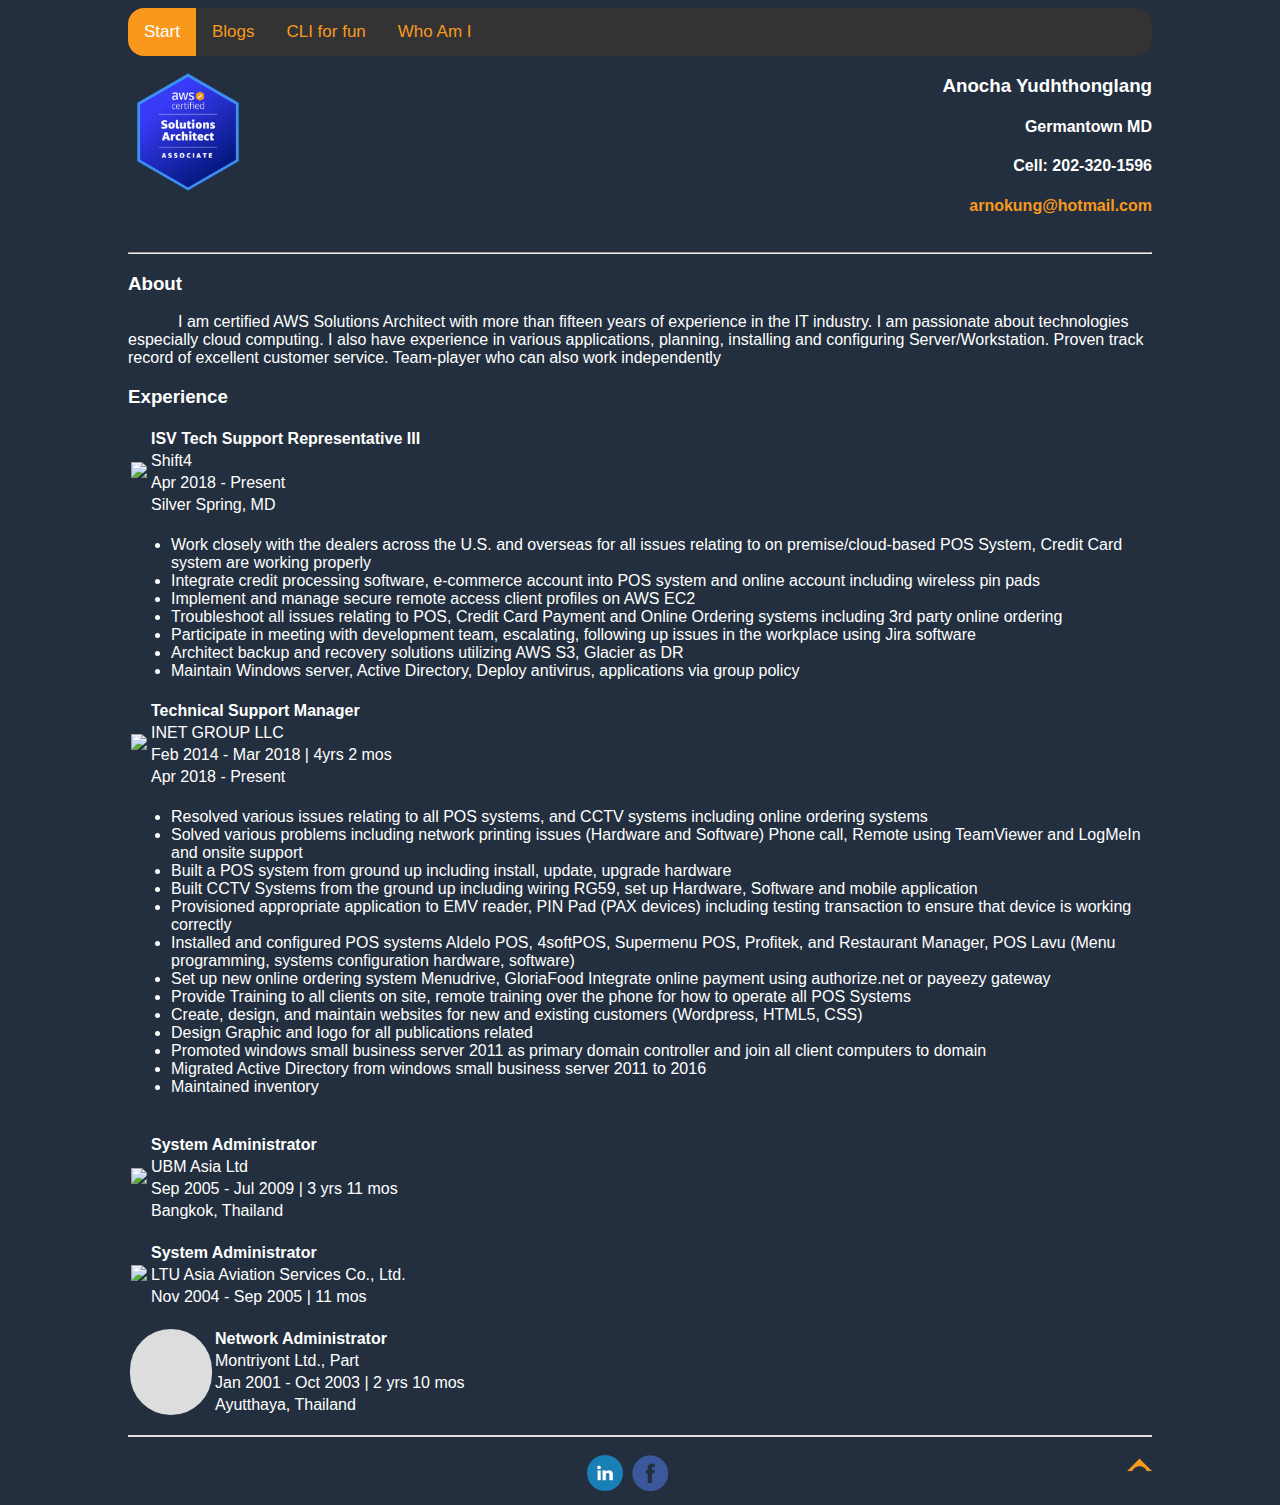
==== about.html @ 2db19014 "update image" ====
<!doctype html>
<html>
<div class="main">
    <head>
        <title>Keep Learning</title>
        <meta name="viewport" content="width=device-width, initial-scale=1">
        <link rel="stylesheet" href="https://cdnjs.cloudflare.com/ajax/libs/font-awesome/4.7.0/css/font-awesome.min.css">
        <link rel="stylesheet" type="text/css" href="./css/styles.css">
        <link rel="stylesheet" href="https://cdnjs.cloudflare.com/ajax/libs/font-awesome/4.7.0/css/font-awesome.min.css">
        <script src="./css/myscript.js"></script>
    </head>

    <body>
        
        <div class="topnav" id="myTopnav">
            <a class="active" href="index.html">Start</a>
            <a href="blogs.html">Blogs</a>
            <a href="cli.html">CLI for fun</a>
            <a href="about.html">Who Am I</a>
            <a href="javascript:void(0);" class="icon" onclick="myFunction()">
                <i class="fa fa-bars"></i>
            </a>
        </div>
            <div id="saa-c02-logo"> 
                <img class="cat animatesecond fadeIn" src="images/AWS-SolArchitect-Associate-2020.png" alt="SAA-C02" width="120px">
            </div>
            <div id="personalinfo">
                <h3>Anocha Yudhthonglang</h3>
                <h4>Germantown MD</h4>
                <h4>Cell: 202-320-1596</h4>
                <h4><a href="mailto:arnokung@hotmail.com">arnokung@hotmail.com</a></h4>
            </div>
            
           <hr class="clear-float">
           
            <div id="about">
                <h3>About</h3>
                <p class="indent">I am certified AWS Solutions Architect with more than fifteen years of experience in the IT industry. I am passionate about technologies especially cloud computing. I also have experience in various applications, planning, installing and configuring Server/Workstation. Proven track record of excellent customer service. Team-player who can also work independently
                    </p>    
            </div>
            
                <h3>Experience</h3>
                <table>
                    <tr>
                        <th rowspan="4"><img class="cat animatesecond fadeIn" src="https://media-exp1.licdn.com/dms/image/C4D0BAQEgV5kLZKFpMw/company-logo_100_100/0/1636111446704?e=1655337600&v=beta&t=1ANP9AJ26yGH301TcRTznIqakcT0rX-Av_gR2tCq8_E" width="80px"></th>
                        <th>ISV Tech Support Representative III</th>
                    </tr>
                        <tr>
                            <td>Shift4</td>
                        </tr>        
                        <tr>
                            <td>Apr 2018 - Present</td>
                        </tr> 
                        <tr>
                            <td>Silver Spring, MD</td>
                        </tr> 
                </table>    
                <table>
                        <!-- job description-->
                        <tr>
                            <td>
                                <ul style="background-color: none;">
                                    <li>Work closely with the dealers across the U.S. and overseas for all issues relating to on premise/cloud-based POS System, Credit Card system are working properly</li>
                                    <li>Integrate credit processing software, e-commerce account into POS system and online account including wireless pin pads</li>
                                    <li>Implement and manage secure remote access client profiles on AWS EC2</li>
                                    <li>Troubleshoot all issues relating to POS, Credit Card Payment and Online Ordering systems including 3rd party online ordering</li>
                                    <li>Participate in meeting with development team, escalating, following up issues in the workplace using Jira software</li>                    
                                    <li>Architect backup and recovery solutions utilizing AWS S3, Glacier as DR</li>   
                                    <li>Maintain Windows server, Active Directory, Deploy antivirus, applications via group policy</li> 
                                </ul>
                            </td>
                        </tr>    
                </table>       
                <table>
                <tr>
                    <th rowspan="4"><img class="cat animatesecond fadeIn" src="https://scontent-iad3-1.xx.fbcdn.net/v/t1.6435-9/73472670_2436076763314239_6590322862660255744_n.png?_nc_cat=108&ccb=1-5&_nc_sid=09cbfe&_nc_ohc=ropc7VXUTM0AX8ygGkP&tn=-XCSrjBBFtaCSj6L&_nc_ht=scontent-iad3-1.xx&oh=00_AT9cJDQ0HLHeN_Nwuyu8w9HZa_0PrKHtZbes7CQ5nrkUGg&oe=6287FBE0" width="80px"></th>
                    <th>Technical Support Manager</th>
                </tr>
                    <tr>
                        <td>INET GROUP LLC</td>
                    <tr>
                        <td>Feb 2014 - Mar 2018 | 4yrs 2 mos</td>
                    </tr> 
                    <tr>
                        <td>Apr 2018 - Present</td>
                    </tr> 
                </table>  
                <table>
                    <tr>
                        <td>
                            <ul>
                                <li>Resolved various issues relating to all POS systems, and CCTV systems including online ordering systems</li>
                                <li>Solved various problems including network printing issues (Hardware and Software) Phone call, Remote using TeamViewer and LogMeIn and onsite support</li>
                                <li>Built a POS system from ground up including install, update, upgrade hardware</li>
                                <li>Built CCTV Systems from the ground up including wiring RG59, set up Hardware, Software and mobile application</li>
                                <li>Provisioned appropriate application to EMV reader, PIN Pad (PAX devices) including testing transaction to ensure that device is working correctly</li>                    
                                <li>Installed and configured POS systems Aldelo POS, 4softPOS, Supermenu POS, Profitek, and Restaurant Manager, POS Lavu (Menu programming, systems configuration hardware, software)</li>   
                                <li>Set up new online ordering system Menudrive, GloriaFood Integrate online payment using authorize.net or payeezy gateway</li> 
                                <li>Provide Training to all clients on site, remote training over the phone for how to operate all POS Systems</li>
                                <li>Create, design, and maintain websites for new and existing customers (Wordpress, HTML5, CSS)</li>
                                <li>Design Graphic and logo for all publications related</li>
                                <li>Promoted windows small business server 2011 as primary domain controller and join all client computers to domain</li>
                                <li>Migrated Active Directory from windows small business server 2011 to 2016</li>
                                <li>Maintained inventory</li>
                            </ul>
                        </td>
                    </tr>  
                </table> 
                 
                <!--<table>
                    <tr>    
                        <th rowspan="4"width="80px" class="nologo animatesecond fadeIn"></th>
                        <th>Self-employment</th>
                    </tr>
                    <tr>
                        <td>2009  - 2014 | 4 yrs 5 mos</td>    
                    </tr>
                    <tr>
                        <td>Silver Spring, MD</td>    
                    </tr>
                </table>-->
                <br>
                <table>
                    <tr>    
                        <th rowspan="4"><img class="cat animatesecond fadeIn" src ="https://media-exp1.licdn.com/dms/image/C560BAQHz5aDlpJiy1Q/company-logo_100_100/0/1557917296625?e=1655337600&v=beta&t=FpA65iNPy4ipggiPH9jcpCcjEKKFwitsMM1RgIGnwiQ" width="80px"></th>
                        <th>System Administrator</th>
                    </tr>
                    <tr>
                        <td>UBM Asia Ltd</td>    
                    </tr>
                    <tr>
                        <td>Sep 2005 - Jul 2009 | 3 yrs 11 mos</td>    
                    </tr>
                    <tr>
                        <td>Bangkok, Thailand</td>
                    </tr>
                </table>
                <br>
                <table>
                    <tr>    
                        <th rowspan="4"><img class="cat animatesecond fadeIn" src ="https://media-exp1.licdn.com/dms/image/C560BAQGBrrVHJ8kJjA/company-logo_100_100/0/1546502694669?e=1655337600&v=beta&t=zHqs_RJYpHQhL8OLYo72RuTO6qtdXw32MZj9tl0Tk8s"style="width: 80px"></th>
                        <th>System Administrator</th>
                    </tr>

                    <tr>
                        <td>LTU Asia Aviation Services Co., Ltd.</td>    
                    </tr>
                    <tr>
                        <td>Nov 2004 - Sep 2005 | 11 mos</td>    
                    </tr>
                </table>
                <br>
                <table>
                    <tr>    
                        <th rowspan="4"width="80px" class="nologo animatesecond fadeIn"></th>
                        <th>Network Administrator</th>
                    </tr>
                   
                    <tr>
                        <td>Montriyont Ltd., Part</td>    
                    </tr>
                    <tr>
                        <td>Jan 2001 - Oct 2003 | 2 yrs 10 mos</td>    
                    </tr>
                    <tr>
                        <td>Ayutthaya, Thailand</td>    
                    </tr>
                </table>                    
                <br>    
                <footer class="grow" >
                    <a href="https://www.linkedin.com/in/anocha-yudhthonglang-29b5a848/" target="_blank"><img src="./images/linkedin_icon.png" width="40px"></a>
                    <a href="https://www.facebook.com/arno.kung.5/" target="_blank"><img src="./images/fb_icon.png" alt="see mo on faceBook" width="40px"></a>
                    <div class="right"><a href="about.html" style="text-align: right;"><img src="./images/arrowUp.png" width="25px"></a></div>
                </footer>              
        </div>                    
                   
    </body>

</html>
---- css/styles.css ----
html {
  scroll-behavior: smooth;
}

div {
    max-width: 1024px;
    margin: auto;
    padding: 0;
}
.main {
  animation: fade-in-move-down 0.9s;
}

@keyframes fade-in-move-down {
  0% {
    opacity: 0;
    transform: translateY(-3rem);
  }
  100% {
    opacity: 1;
    transform: translateY(0);
  }
}

#errorpage{
  display: flex;
  justify-content: center;
  align-items: center;
  text-align: center;
  text-decoration: none;
  min-height: 100vh;
  font-size: 200%;
  text-align: center;
}

/*fade in animation
.animate {
    -webkit-animation-duration: 3s;
    animation-duration: 3s;
    -webkit-animation-fill-mode: both;
    animation-fill-mode: both;
  }
.animatesecond {
   -webkit-animation-duration: 8s;
   animation-duration: 8s;
   -webkit-animation-fill-mode: both;
   animation-fill-mode: both;
 }
@-webkit-keyframes fadeIn {
    from {
      opacity: 0;
    }
  
    to {
      opacity: 1;
    }
  }
@keyframes fadeIn {
    from {
      opacity: 0;
    }
  
    to {
      opacity: 1;
    }
  }
.fadeIn {
      -webkit-animation-name: fadeIn;
      animation-name: fadeIn;
  }
*** end fade in animation*/

@media (max-width: 700px) {
    div {
        margin: 0 auto;
        width: auto;
    }
}
#logo {
    background-color: darkgrey;
    width: 200px;
    margin: auto;
}
th.nologo {
    background-color:#ddd;
    width: 80px;
    height: 80px;
    border-radius: 50px;
}

body {
    background-color: #232F3E;
    /*background-image: url(../images/background.jpg);*/
    background-repeat: no-repeat;
    background-size: auto;
    font-family: Arial, Helvetica, sans-serif;
    color: white;
}

/*This is menu navigation
.topnav {
  overflow: hidden;
  background-color: #333;
  border-radius: 1em;
}

.topnav a {
  float: left;
  display: block;
  color: #f2f2f2;
  text-align: center;
  padding: 14px 16px;
  text-decoration: none;
  font-size: 17px;
}

.topnav a:hover {
  background-color: #ddd;
  color: black;
}

.topnav a.active {
  background-color: #F8991D;
  color: white;
}

.topnav .icon {
  display: none;
}
end menu navigation*/
.topnav {
  overflow: hidden;
  background-color: #333;
  border-radius: 1em;
}

.topnav a {
  float: left;
  display: block;
  color: #f2f2f2;
  text-align: center;
  padding: 14px 16px;
  text-decoration: none;
  font-size: 17px;
}

.topnav a.active {
  background-color: #F8991D;
  color: white;
}
.topnav a:hover {
  background-color: #ddd;
  /*background-color: #2D78EA;*/
  color: black;
}

.topnav .icon {
  display: none;
}

@media screen and (max-width: 600px) {
  .topnav a:not(:first-child) {display: none;}
  .topnav a.icon {
    float: right;
    display: block;
  }
}

@media screen and (max-width: 600px) {
  .topnav.responsive {position: relative;}
  .topnav.responsive .icon {
    position: absolute;
    right: 0;
    top: 0;
  }
  .topnav.responsive a {
    float: none;
    display: block;
    text-align: left;
  }
}
/*CSS typewriting effect*/
.wrapper {
  height: auto;
  /*This part is important for centering*/
  display: flex;
  align-items: center;
  justify-content: center;
  
}

.typing-demo {
  width: 15ch;
  animation: typing 2s steps(22), blink .5s step-end infinite alternate;
  white-space: nowrap;
  overflow: hidden;
  border-right: 3px solid;
  font-family: monospace;
  font-size: 1em;
  
}

@keyframes typing {
  from {
    width: 0
  }
}
    
@keyframes blink {
  50% {
    border-color: transparent
  }
}
/*typewriter ends here*/

#saa-c02-logo {
  float: left;
  padding-top: 1em;
}
#personalinfo {
  float: right; 
  padding-bottom: 1em;
  text-align: right;
}

#about {
    clear: both;
    padding: 0;

}
.clear-float {
    clear: both;
}    
a:link {
    text-decoration: none;
    color: #F8991D;
  }
a:visited {
    text-decoration: none;
    color: #F8991D;
}
a:hover {
  text-decoration: none;
  color:#2D78EA
}
th ,td {
      text-align: left;
}
h2 a {
  text-decoration: none;
  color: #F8991D;
}
#motto {
    position: relative;
    text-transform: uppercase;
    text-align: center;
    z-index: 0;
    /*text-shadow: -2px -2px #FF9900;*/
    font-size: 3em;
    letter-spacing: 4px;
    overflow: hidden;
    background: linear-gradient(90deg, #000, #fff, #000);
    background-repeat: no-repeat;
    background-size: 80%;
    animation: animate 5s linear infinite;
    -webkit-background-clip: text;
    -webkit-text-fill-color: rgba(255, 255, 255, 0);
  }
  
  @keyframes animate {
    0% {
      background-position: -500%;
    }
    100% {
      background-position: 500%;
    }
  }

#challenge {
  margin-top: 0px;
  color: white;
}  
.textarea {
  background-color: #232F3E;
  color: white;
}
.cliborder {
  border-style: solid;
  border-width: 1px;
  border-color: #F8991D;
  overflow: auto;
  font-size: 110%;
  margin: 10px 0 5px 0;
  padding: 10px 10px 10px 10px;
}
p.indent {
    text-indent: 50px;
}
p.codeindent {
  text-indent: 15px;
}
h2.centered {
    text-align: center;    
}
li{
    font-size: 100%;
}
.image img {
  width: 100%;
  height: auto;
}
/*grow image in footer*/
.grow img{
    transition: 1s ease;
    }
    
.grow img:hover{
    -webkit-transform: scale(1.4);
    -ms-transform: scale(1.4);
    transform: scale(1.4);
    transition: 1s ease;
    }


footer {
    max-width: 1024px;
    height: auto;
    padding-top: 1em;
    /*background-color: #333;*/
    border-top: solid 2px #ddd; 
    /*border-radius: 10px;*/
    text-align: center;
}

.right{
  float: right;
  scroll-behavior: smooth;
}
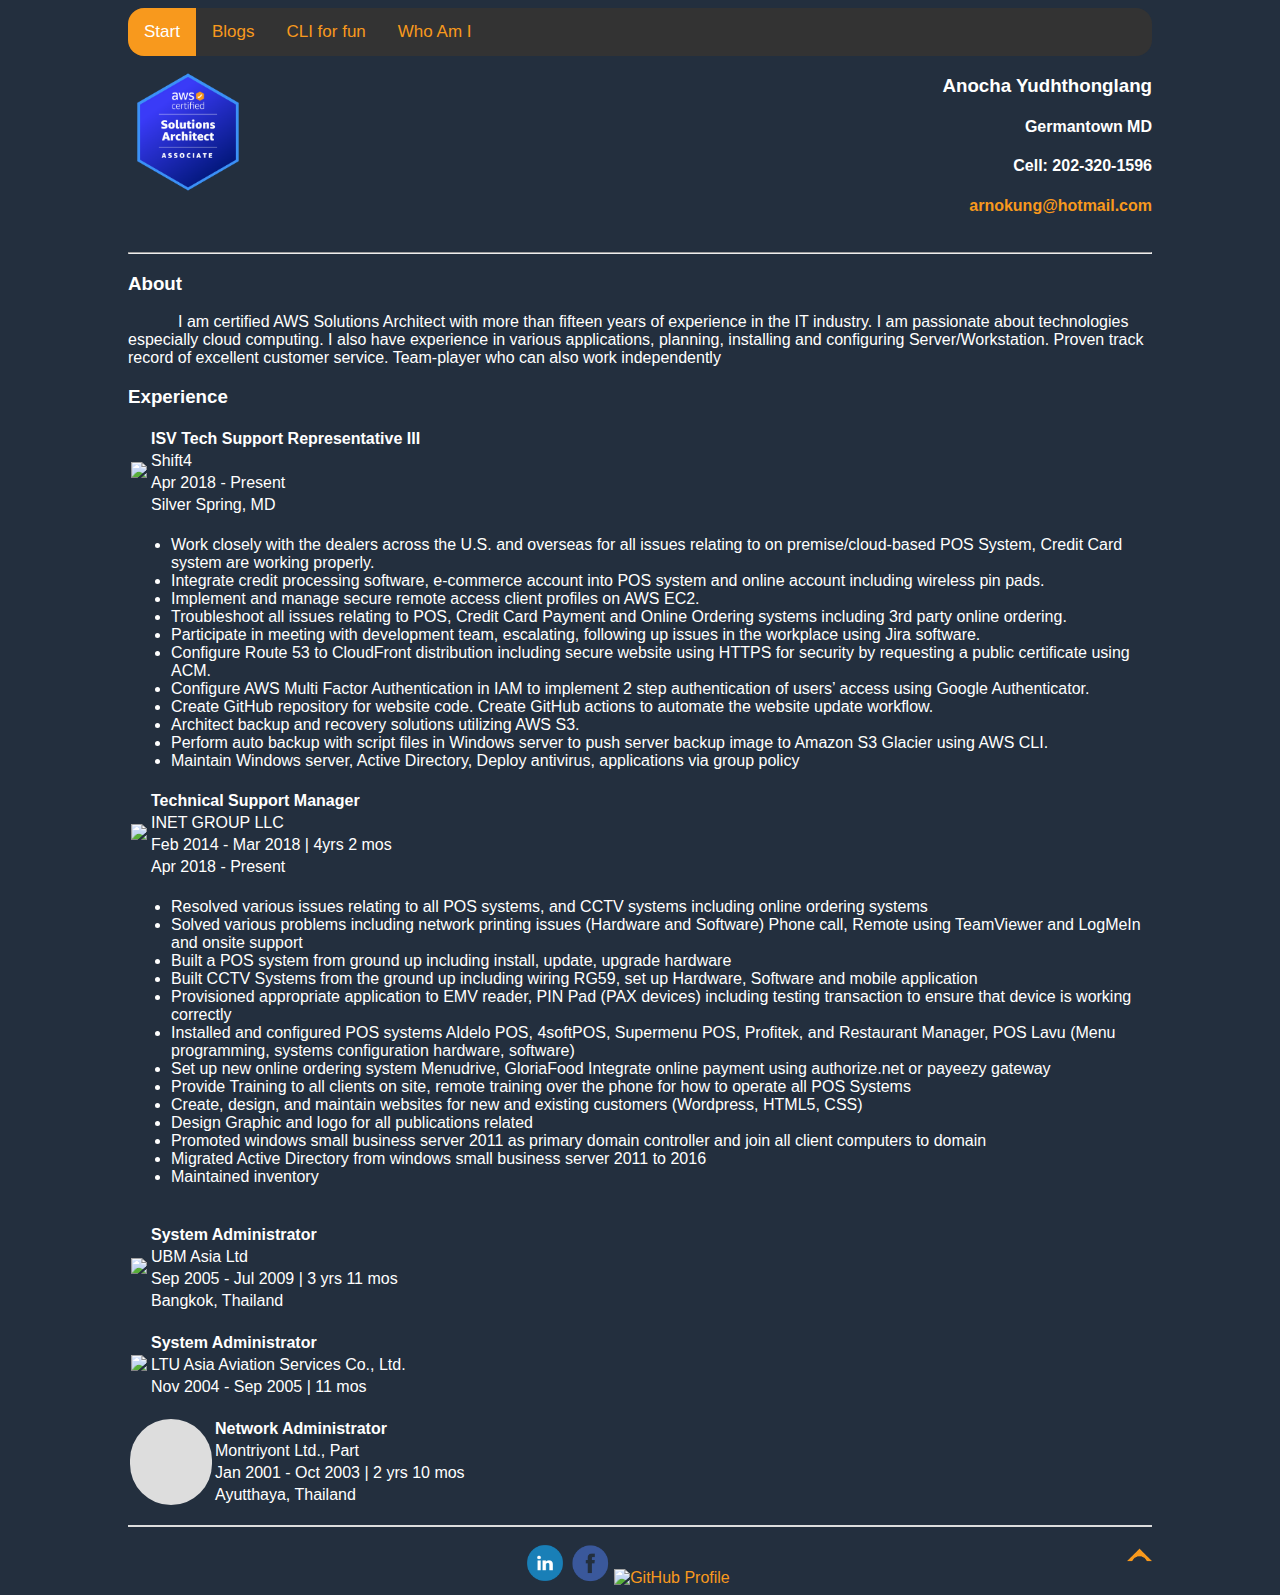
==== commit 5f0834d4: "update about.html" ====
--- a/about.html
+++ b/about.html
@@ -60,12 +60,16 @@
                         <tr>
                             <td>
                                 <ul style="background-color: none;">
-                                    <li>Work closely with the dealers across the U.S. and overseas for all issues relating to on premise/cloud-based POS System, Credit Card system are working properly</li>
-                                    <li>Integrate credit processing software, e-commerce account into POS system and online account including wireless pin pads</li>
-                                    <li>Implement and manage secure remote access client profiles on AWS EC2</li>
-                                    <li>Troubleshoot all issues relating to POS, Credit Card Payment and Online Ordering systems including 3rd party online ordering</li>
-                                    <li>Participate in meeting with development team, escalating, following up issues in the workplace using Jira software</li>                    
-                                    <li>Architect backup and recovery solutions utilizing AWS S3, Glacier as DR</li>   
+                                    <li>Work closely with the dealers across the U.S. and overseas for all issues relating to on premise/cloud-based POS System, Credit Card system are working properly.</li>
+                                    <li>Integrate credit processing software, e-commerce account into POS system and online account including wireless pin pads.</li>
+                                    <li>Implement and manage secure remote access client profiles on AWS EC2.</li>
+                                    <li>Troubleshoot all issues relating to POS, Credit Card Payment and Online Ordering systems including 3rd party online ordering.</li>
+                                    <li>Participate in meeting with development team, escalating, following up issues in the workplace using Jira software.</li>
+                                    <li>Configure Route 53 to CloudFront distribution including secure website using HTTPS for security by requesting a public certificate using ACM.</li>
+                                    <li>Configure AWS Multi Factor Authentication in IAM to implement 2 step authentication of users’ access using Google Authenticator.</li>
+                                    <li>Create GitHub repository for website code. Create GitHub actions to automate the website update workflow.</li>
+                                    <li>Architect backup and recovery solutions utilizing AWS S3.</li>
+                                    <li>Perform auto backup with script files in Windows server to push server backup image to Amazon S3 Glacier using AWS CLI.</li>   
                                     <li>Maintain Windows server, Active Directory, Deploy antivirus, applications via group policy</li> 
                                 </ul>
                             </td>
@@ -170,7 +174,8 @@
                 <footer class="grow" >
                     <a href="https://www.linkedin.com/in/anocha-yudhthonglang-29b5a848/" target="_blank"><img src="./images/linkedin_icon.png" width="40px"></a>
                     <a href="https://www.facebook.com/arno.kung.5/" target="_blank"><img src="./images/fb_icon.png" alt="see mo on faceBook" width="40px"></a>
-                    <div class="right"><a href="about.html" style="text-align: right;"><img src="./images/arrowUp.png" width="25px"></a></div>
+                    <a href="https://github.com/An0cha" target="_blank"><img src="./images/GitHub-Mark-Light-64px.png" alt="GitHub Profile" width="40px"></a>
+                    <div class="right"><a href="index.html" style="text-align: right;"><img src="./images/arrowUp.png" width="25px"></a></div>
                 </footer>              
         </div>                    
                    
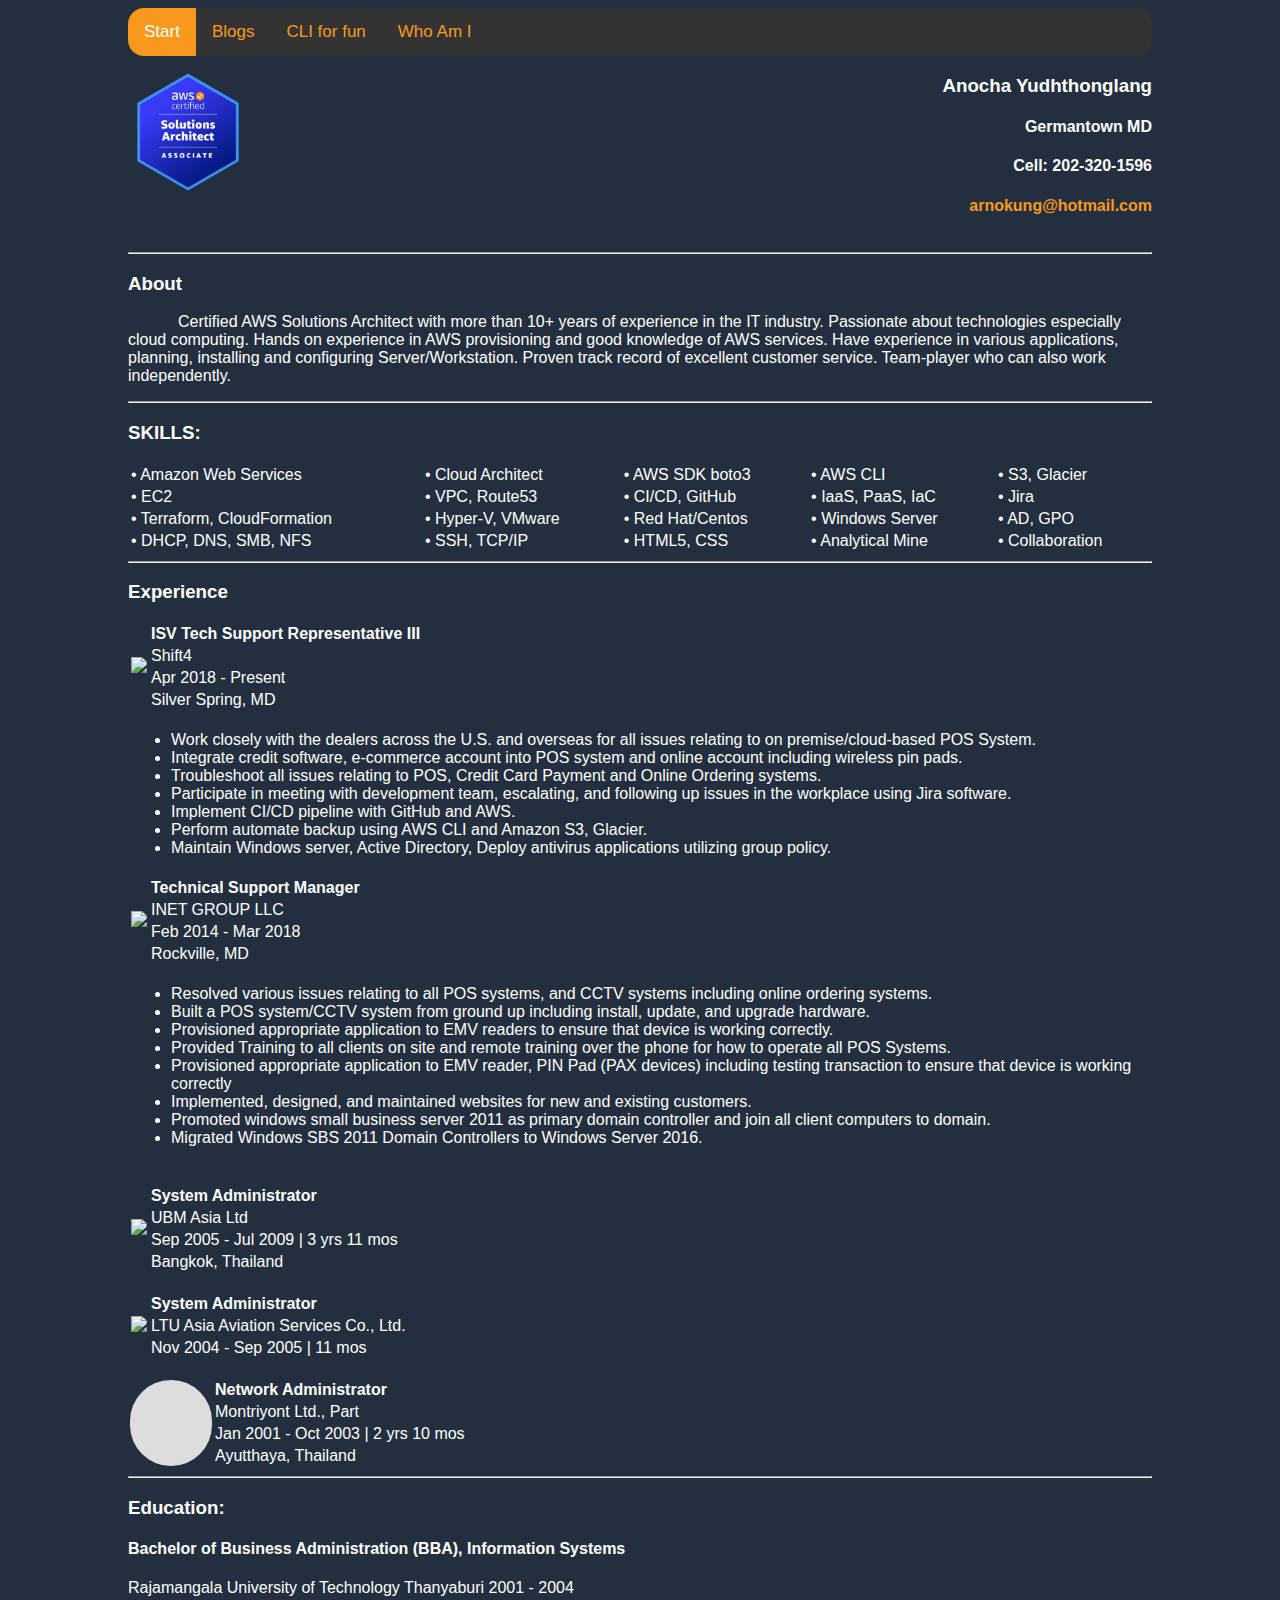
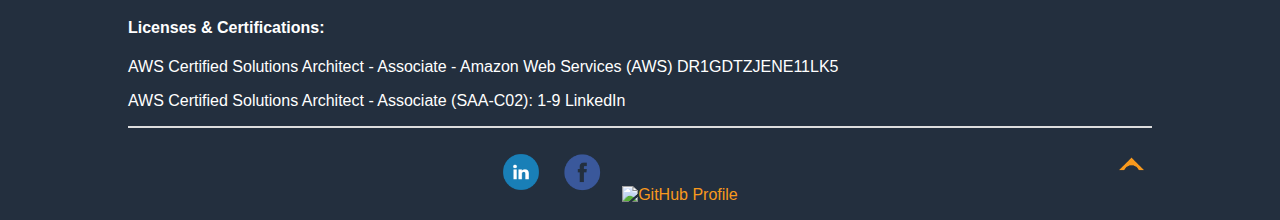
==== commit afe9e26d: "update css and about.html" ====
--- a/about.html
+++ b/about.html
@@ -35,10 +35,44 @@
            
             <div id="about">
                 <h3>About</h3>
-                <p class="indent">I am certified AWS Solutions Architect with more than fifteen years of experience in the IT industry. I am passionate about technologies especially cloud computing. I also have experience in various applications, planning, installing and configuring Server/Workstation. Proven track record of excellent customer service. Team-player who can also work independently
+                <p class="indent">Certified AWS Solutions Architect with more than 10+ years of experience in the IT industry. Passionate about technologies especially cloud computing. Hands on experience in AWS provisioning and good knowledge of AWS services. Have experience in various applications, planning, installing and configuring Server/Workstation. Proven track record of excellent customer service. Team-player who can also work independently.
                     </p>    
             </div>
-            
+            <hr class="clear-float">
+            <div>
+                <h3>SKILLS:</h3>
+                <table class="mTable">
+                    <tr>
+                        <td>• Amazon Web Services</td>
+                        <td>• Cloud Architect</td>
+                        <td>• AWS SDK boto3</td>
+                        <td>• AWS CLI</td>
+                        <td>• S3, Glacier</td>
+                    </tr>
+                    <tr>
+                        <td>• EC2</td>
+                        <td>• VPC, Route53</td>
+                        <td>• CI/CD, GitHub</td>
+                        <td>• IaaS, PaaS, IaC</td>
+                        <td>• Jira</td>
+                    </tr>
+                    <tr>
+                        <td>• Terraform, CloudFormation</td>
+                        <td>• Hyper-V, VMware</td>
+                        <td>• Red Hat/Centos</td>
+                        <td>• Windows Server</td>
+                        <td>• AD, GPO</td>
+                    </tr>
+                    <tr>
+                        <td>• DHCP, DNS, SMB, NFS</td>
+                        <td>• SSH, TCP/IP</td>
+                        <td>• HTML5, CSS</td>
+                        <td>• Analytical Mine</td>
+                        <td>• Collaboration</td>
+                    </tr>
+                </table>
+            </div>
+            <hr class="clear-float">
                 <h3>Experience</h3>
                 <table>
                     <tr>
@@ -60,17 +94,13 @@
                         <tr>
                             <td>
                                 <ul style="background-color: none;">
-                                    <li>Work closely with the dealers across the U.S. and overseas for all issues relating to on premise/cloud-based POS System, Credit Card system are working properly.</li>
-                                    <li>Integrate credit processing software, e-commerce account into POS system and online account including wireless pin pads.</li>
-                                    <li>Implement and manage secure remote access client profiles on AWS EC2.</li>
-                                    <li>Troubleshoot all issues relating to POS, Credit Card Payment and Online Ordering systems including 3rd party online ordering.</li>
-                                    <li>Participate in meeting with development team, escalating, following up issues in the workplace using Jira software.</li>
-                                    <li>Configure Route 53 to CloudFront distribution including secure website using HTTPS for security by requesting a public certificate using ACM.</li>
-                                    <li>Configure AWS Multi Factor Authentication in IAM to implement 2 step authentication of users’ access using Google Authenticator.</li>
-                                    <li>Create GitHub repository for website code. Create GitHub actions to automate the website update workflow.</li>
-                                    <li>Architect backup and recovery solutions utilizing AWS S3.</li>
-                                    <li>Perform auto backup with script files in Windows server to push server backup image to Amazon S3 Glacier using AWS CLI.</li>   
-                                    <li>Maintain Windows server, Active Directory, Deploy antivirus, applications via group policy</li> 
+                                    <li>Work closely with the dealers across the U.S. and overseas for all issues relating to on premise/cloud-based POS System.</li>
+                                    <li>Integrate credit software, e-commerce account into POS system and online account including wireless pin pads.</li>
+                                    <li>Troubleshoot all issues relating to POS, Credit Card Payment and Online Ordering systems. </li>
+                                    <li>Participate in meeting with development team, escalating, and following up issues in the workplace using Jira software.</li>
+                                    <li>Implement CI/CD pipeline with GitHub and AWS.</li>
+                                    <li>Perform automate backup using AWS CLI and Amazon S3, Glacier.</li>
+                                    <li>Maintain Windows server, Active Directory, Deploy antivirus applications utilizing group policy.</li>
                                 </ul>
                             </td>
                         </tr>    
@@ -83,29 +113,24 @@
                     <tr>
                         <td>INET GROUP LLC</td>
                     <tr>
-                        <td>Feb 2014 - Mar 2018 | 4yrs 2 mos</td>
+                        <td>Feb 2014 - Mar 2018</td>
                     </tr> 
                     <tr>
-                        <td>Apr 2018 - Present</td>
+                        <td>Rockville, MD</td>
                     </tr> 
                 </table>  
                 <table>
                     <tr>
                         <td>
                             <ul>
-                                <li>Resolved various issues relating to all POS systems, and CCTV systems including online ordering systems</li>
-                                <li>Solved various problems including network printing issues (Hardware and Software) Phone call, Remote using TeamViewer and LogMeIn and onsite support</li>
-                                <li>Built a POS system from ground up including install, update, upgrade hardware</li>
-                                <li>Built CCTV Systems from the ground up including wiring RG59, set up Hardware, Software and mobile application</li>
+                                <li>Resolved various issues relating to all POS systems, and CCTV systems including online ordering systems.</li>
+                                <li>Built a POS system/CCTV system from ground up including install, update, and upgrade hardware.</li>
+                                <li>Provisioned appropriate application to EMV readers to ensure that device is working correctly.</li>
+                                <li>Provided Training to all clients on site and remote training over the phone for how to operate all POS Systems.</li>
                                 <li>Provisioned appropriate application to EMV reader, PIN Pad (PAX devices) including testing transaction to ensure that device is working correctly</li>                    
-                                <li>Installed and configured POS systems Aldelo POS, 4softPOS, Supermenu POS, Profitek, and Restaurant Manager, POS Lavu (Menu programming, systems configuration hardware, software)</li>   
-                                <li>Set up new online ordering system Menudrive, GloriaFood Integrate online payment using authorize.net or payeezy gateway</li> 
-                                <li>Provide Training to all clients on site, remote training over the phone for how to operate all POS Systems</li>
-                                <li>Create, design, and maintain websites for new and existing customers (Wordpress, HTML5, CSS)</li>
-                                <li>Design Graphic and logo for all publications related</li>
-                                <li>Promoted windows small business server 2011 as primary domain controller and join all client computers to domain</li>
-                                <li>Migrated Active Directory from windows small business server 2011 to 2016</li>
-                                <li>Maintained inventory</li>
+                                <li>Implemented, designed, and maintained websites for new and existing customers.</li>   
+                                <li>Promoted windows small business server 2011 as primary domain controller and join all client computers to domain.</li> 
+                                <li>Migrated Windows SBS 2011 Domain Controllers to Windows Server 2016.</li>
                             </ul>
                         </td>
                     </tr>  
@@ -169,8 +194,31 @@
                     <tr>
                         <td>Ayutthaya, Thailand</td>    
                     </tr>
-                </table>                    
-                <br>    
+                </table>
+<!--
+                <table id = "more">
+                    <tr>
+                        <td>
+                            <ul>
+                                <li>Created and maintained network infrastructure for the company included hardware, software, network peripherals, and all it equipment related.</li>
+                                <li>Co-ordinated with developer for in-house software development procedure to ensure that system meet company requirement.</li>
+                                <li>Installed and Updated Operating Systems Windows 95, 98, XP, Microsoft office, antivirus, antimalware including all others hardware and drivers.</li>
+                                <li>Run all new CAT5 Cable for entire system.</li>
+                                <li>Maintained windows server 2000 share folder, map drive, and installed Express Windows LAN For Thai-English V.1.x.</li>
+                                <li>Installed Linksys printer server 3 LPT ports connected to impact printer Epson LQ Series.</li>
+                                <li>Created simple bat file backup and restore data.</li>
+                            </ul>
+                        </td>
+                    </tr>  
+                </table>                     
+-->         <hr class="clear-float">          
+                <h3>Education:</h3>
+                <h4>Bachelor of Business Administration (BBA), Information Systems</h4>
+                <p>Rajamangala University of Technology Thanyaburi 2001 - 2004</p>
+                <h4>Licenses & Certifications:</h4>
+                <p>AWS Certified Solutions Architect - Associate - Amazon Web Services (AWS) DR1GDTZJENE11LK5</p>
+                <p>AWS Certified Solutions Architect - Associate (SAA-C02): 1-9 LinkedIn</p>
+
                 <footer class="grow" >
                     <a href="https://www.linkedin.com/in/anocha-yudhthonglang-29b5a848/" target="_blank"><img src="./images/linkedin_icon.png" width="40px"></a>
                     <a href="https://www.facebook.com/arno.kung.5/" target="_blank"><img src="./images/fb_icon.png" alt="see mo on faceBook" width="40px"></a>
--- a/css/styles.css
+++ b/css/styles.css
@@ -10,7 +10,6 @@
 .main {
   animation: fade-in-move-down 0.9s;
 }
-
 @keyframes fade-in-move-down {
   0% {
     opacity: 0;
@@ -309,9 +308,15 @@
   width: 100%;
   height: auto;
 }
+
+.mTable {
+  width: 100%;
+}
+
 /*grow image in footer*/
 .grow img{
     transition: 1s ease;
+    padding: 0.5em;
     }
     
 .grow img:hover{
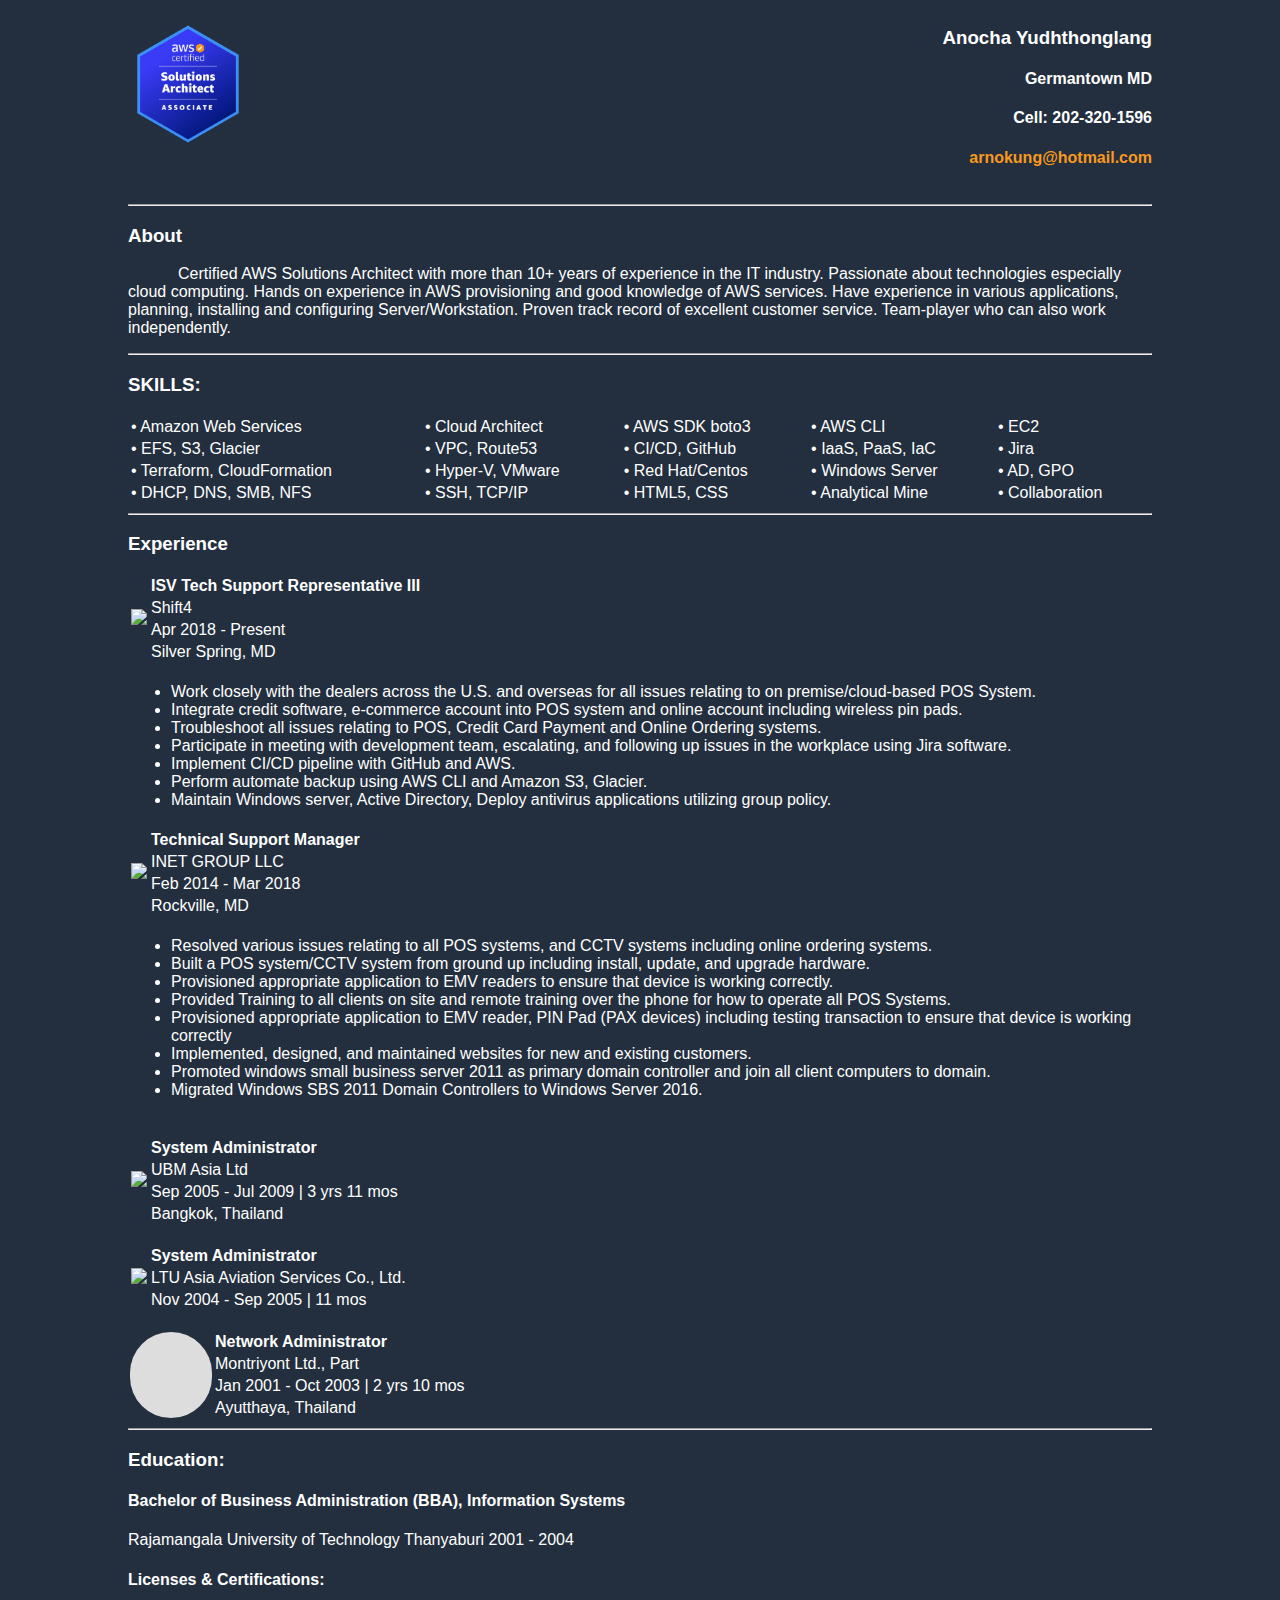
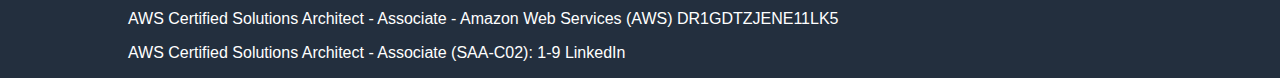
==== commit 98206abf: "update about.html" ====
--- a/about.html
+++ b/about.html
@@ -11,16 +11,7 @@
     </head>
 
     <body>
-        
-        <div class="topnav" id="myTopnav">
-            <a class="active" href="index.html">Start</a>
-            <a href="blogs.html">Blogs</a>
-            <a href="cli.html">CLI for fun</a>
-            <a href="about.html">Who Am I</a>
-            <a href="javascript:void(0);" class="icon" onclick="myFunction()">
-                <i class="fa fa-bars"></i>
-            </a>
-        </div>
+        <my-nav></my-nav>            
             <div id="saa-c02-logo"> 
                 <img class="cat animatesecond fadeIn" src="images/AWS-SolArchitect-Associate-2020.png" alt="SAA-C02" width="120px">
             </div>
@@ -43,32 +34,32 @@
                 <h3>SKILLS:</h3>
                 <table class="mTable">
                     <tr>
-                        <td>• Amazon Web Services</td>
-                        <td>• Cloud Architect</td>
-                        <td>• AWS SDK boto3</td>
-                        <td>• AWS CLI</td>
-                        <td>• S3, Glacier</td>
-                    </tr>
-                    <tr>
-                        <td>• EC2</td>
-                        <td>• VPC, Route53</td>
-                        <td>• CI/CD, GitHub</td>
-                        <td>• IaaS, PaaS, IaC</td>
-                        <td>• Jira</td>
-                    </tr>
-                    <tr>
-                        <td>• Terraform, CloudFormation</td>
-                        <td>• Hyper-V, VMware</td>
-                        <td>• Red Hat/Centos</td>
-                        <td>• Windows Server</td>
-                        <td>• AD, GPO</td>
-                    </tr>
-                    <tr>
-                        <td>• DHCP, DNS, SMB, NFS</td>
-                        <td>• SSH, TCP/IP</td>
-                        <td>• HTML5, CSS</td>
-                        <td>• Analytical Mine</td>
-                        <td>• Collaboration</td>
+                        <td>&#8226; Amazon Web Services</td>
+                        <td>&#8226; Cloud Architect</td>
+                        <td>&#8226; AWS SDK boto3</td>
+                        <td>&#8226; AWS CLI</td>
+                        <td>&#8226; EC2</td>
+                    </tr>
+                    <tr>
+                        <td>&#8226; EFS, S3, Glacier</td>
+                        <td>&#8226; VPC, Route53</td>
+                        <td>&#8226; CI/CD, GitHub</td>
+                        <td>&#8226; IaaS, PaaS, IaC</td>
+                        <td>&#8226; Jira</td>
+                    </tr>
+                    <tr>
+                        <td>&#8226; Terraform, CloudFormation</td>
+                        <td>&#8226; Hyper-V, VMware</td>
+                        <td>&#8226; Red Hat/Centos</td>
+                        <td>&#8226; Windows Server</td>
+                        <td>&#8226; AD, GPO</td>
+                    </tr>
+                    <tr>
+                        <td>&#8226; DHCP, DNS, SMB, NFS</td>
+                        <td>&#8226; SSH, TCP/IP</td>
+                        <td>&#8226; HTML5, CSS</td>
+                        <td>&#8226; Analytical Mine</td>
+                        <td>&#8226; Collaboration</td>
                     </tr>
                 </table>
             </div>
@@ -218,15 +209,9 @@
                 <h4>Licenses & Certifications:</h4>
                 <p>AWS Certified Solutions Architect - Associate - Amazon Web Services (AWS) DR1GDTZJENE11LK5</p>
                 <p>AWS Certified Solutions Architect - Associate (SAA-C02): 1-9 LinkedIn</p>
-
-                <footer class="grow" >
-                    <a href="https://www.linkedin.com/in/anocha-yudhthonglang-29b5a848/" target="_blank"><img src="./images/linkedin_icon.png" width="40px"></a>
-                    <a href="https://www.facebook.com/arno.kung.5/" target="_blank"><img src="./images/fb_icon.png" alt="see mo on faceBook" width="40px"></a>
-                    <a href="https://github.com/An0cha" target="_blank"><img src="./images/GitHub-Mark-Light-64px.png" alt="GitHub Profile" width="40px"></a>
-                    <div class="right"><a href="index.html" style="text-align: right;"><img src="./images/arrowUp.png" width="25px"></a></div>
-                </footer>              
+            <my-footer></my-footer>            
         </div>                    
                    
     </body>
 
-</html>
+</html>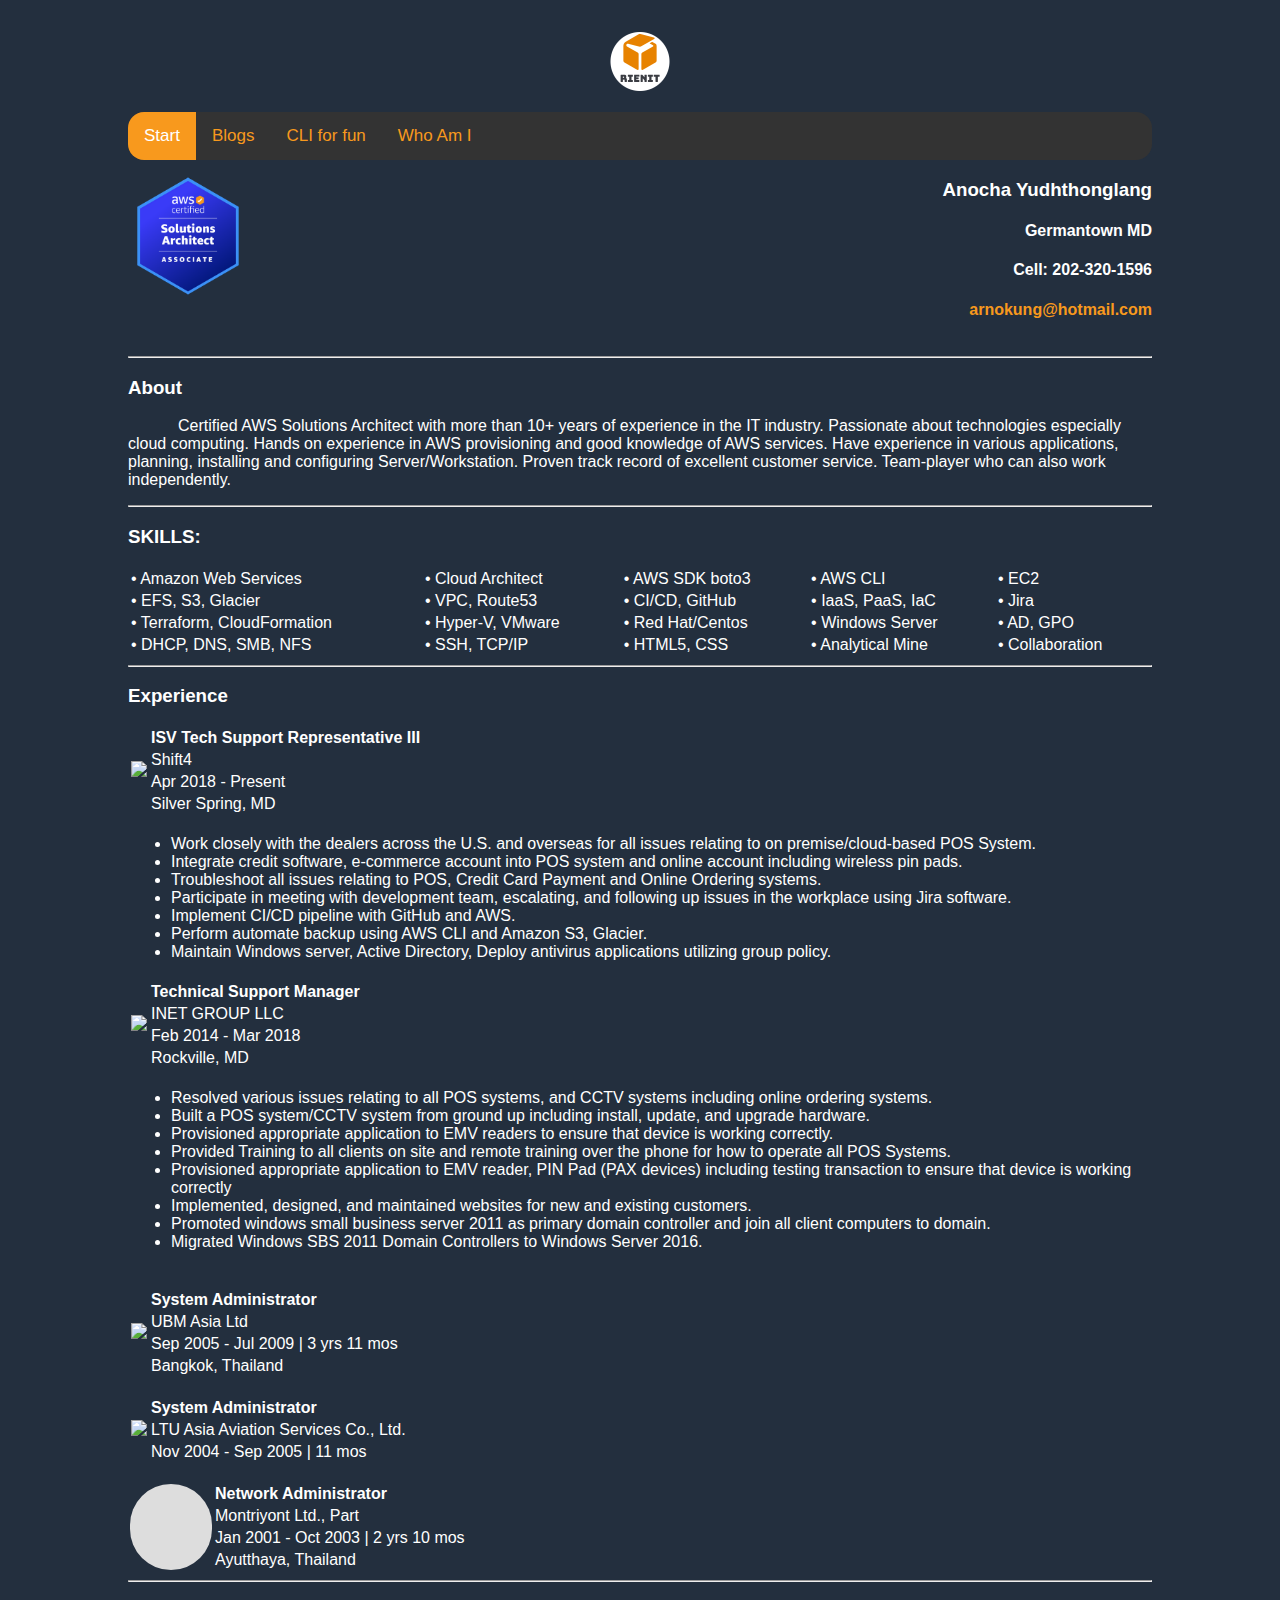
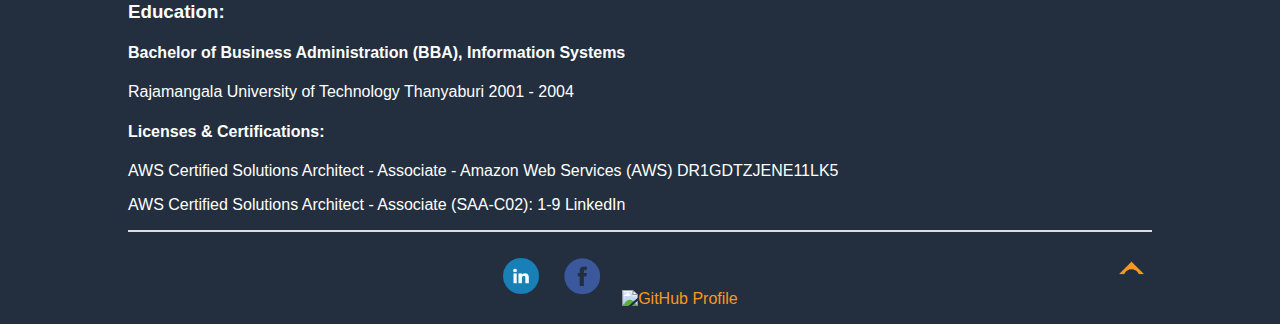
==== commit b5345c77: "Update header" ====
--- a/about.html
+++ b/about.html
@@ -3,6 +3,7 @@
 <div class="main">
     <head>
         <title>Keep Learning</title>
+        <my-header></my-header>
         <meta name="viewport" content="width=device-width, initial-scale=1">
         <link rel="stylesheet" href="https://cdnjs.cloudflare.com/ajax/libs/font-awesome/4.7.0/css/font-awesome.min.css">
         <link rel="stylesheet" type="text/css" href="./css/styles.css">
--- a/css/styles.css
+++ b/css/styles.css
@@ -75,11 +75,13 @@
         width: auto;
     }
 }
+
 #logo {
-    background-color: darkgrey;
-    width: 200px;
-    margin: auto;
-}
+  width: auto;
+  margin: auto;
+  text-align: center;
+}
+
 th.nologo {
     background-color:#ddd;
     width: 80px;
@@ -340,4 +342,5 @@
 .right{
   float: right;
   scroll-behavior: smooth;
-}+}
+
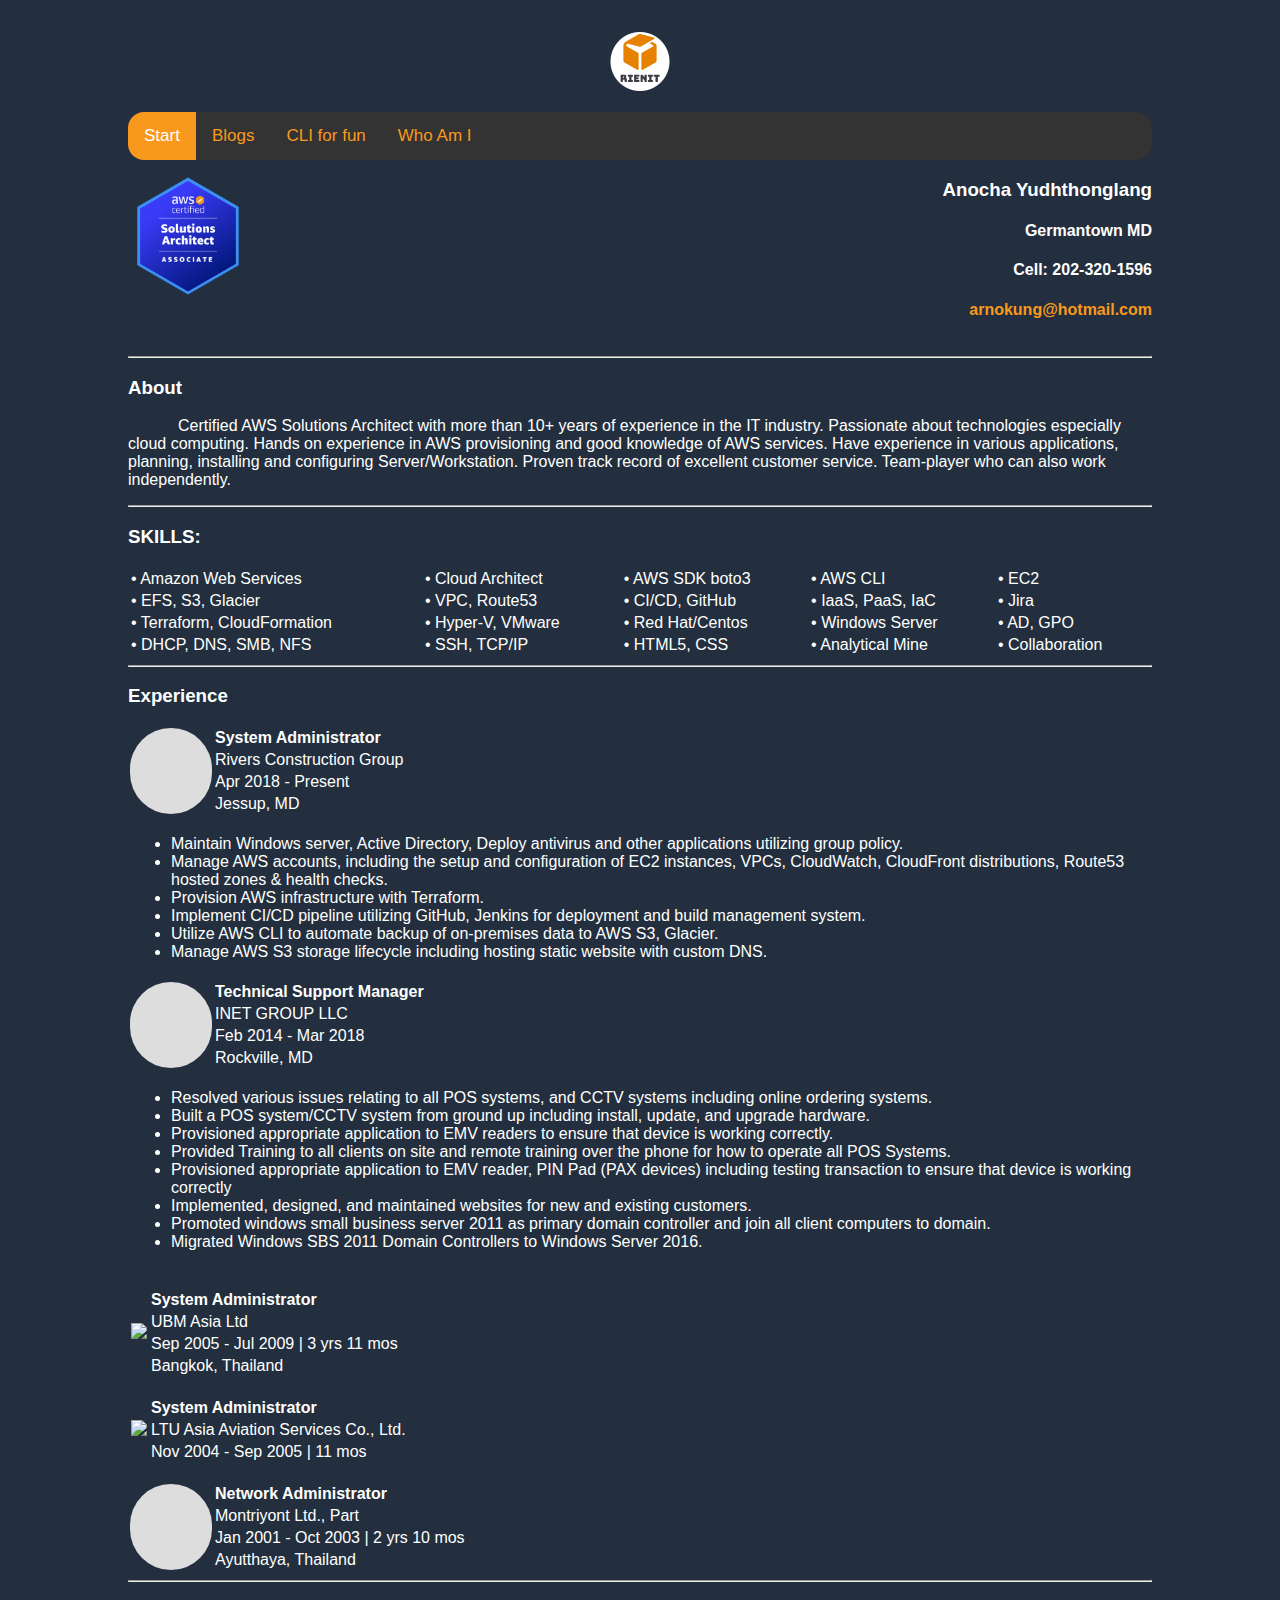
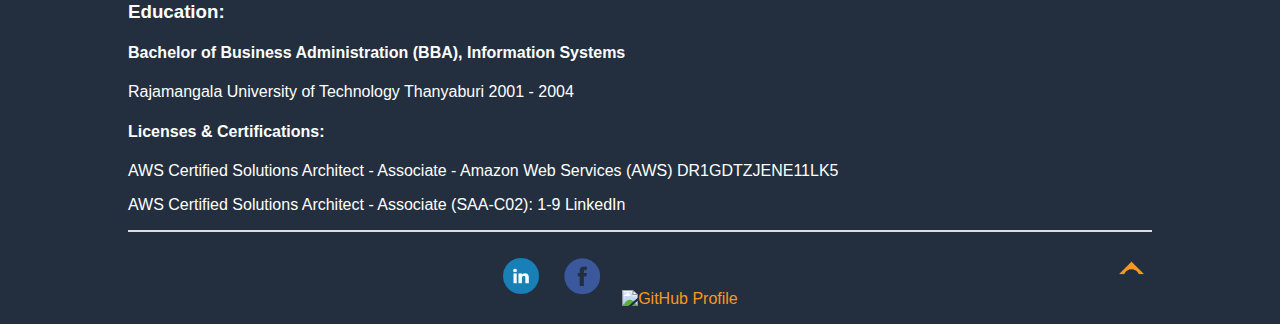
==== commit 27b5a5d5: "update files" ====
--- a/about.html
+++ b/about.html
@@ -68,17 +68,17 @@
                 <h3>Experience</h3>
                 <table>
                     <tr>
-                        <th rowspan="4"><img class="cat animatesecond fadeIn" src="https://media-exp1.licdn.com/dms/image/C4D0BAQEgV5kLZKFpMw/company-logo_100_100/0/1636111446704?e=1655337600&v=beta&t=1ANP9AJ26yGH301TcRTznIqakcT0rX-Av_gR2tCq8_E" width="80px"></th>
-                        <th>ISV Tech Support Representative III</th>
-                    </tr>
-                        <tr>
-                            <td>Shift4</td>
+                        <th rowspan="4"width="80px" class="nologo animatesecond fadeIn"></th>
+                        <th>System Administrator</th>
+                    </tr>
+                        <tr>
+                            <td>Rivers Construction Group </td>
                         </tr>        
                         <tr>
                             <td>Apr 2018 - Present</td>
                         </tr> 
                         <tr>
-                            <td>Silver Spring, MD</td>
+                            <td>Jessup, MD</td>
                         </tr> 
                 </table>    
                 <table>
@@ -86,20 +86,19 @@
                         <tr>
                             <td>
                                 <ul style="background-color: none;">
-                                    <li>Work closely with the dealers across the U.S. and overseas for all issues relating to on premise/cloud-based POS System.</li>
-                                    <li>Integrate credit software, e-commerce account into POS system and online account including wireless pin pads.</li>
-                                    <li>Troubleshoot all issues relating to POS, Credit Card Payment and Online Ordering systems. </li>
-                                    <li>Participate in meeting with development team, escalating, and following up issues in the workplace using Jira software.</li>
-                                    <li>Implement CI/CD pipeline with GitHub and AWS.</li>
-                                    <li>Perform automate backup using AWS CLI and Amazon S3, Glacier.</li>
-                                    <li>Maintain Windows server, Active Directory, Deploy antivirus applications utilizing group policy.</li>
+                                    <li>Maintain Windows server, Active Directory, Deploy antivirus and other applications utilizing group policy.</li>
+                                    <li>Manage AWS accounts, including the setup and configuration of EC2 instances, VPCs, CloudWatch, CloudFront distributions, Route53 hosted zones & health checks.</li>
+                                    <li>Provision AWS infrastructure with Terraform.</li>
+                                    <li>Implement CI/CD pipeline utilizing GitHub, Jenkins for deployment and build management system.</li>
+                                    <li>Utilize AWS CLI to automate backup of on-premises data to AWS S3, Glacier.</li>
+                                    <li>Manage AWS S3 storage lifecycle including hosting static website with custom DNS.</li>                                    
                                 </ul>
                             </td>
                         </tr>    
                 </table>       
                 <table>
                 <tr>
-                    <th rowspan="4"><img class="cat animatesecond fadeIn" src="https://scontent-iad3-1.xx.fbcdn.net/v/t1.6435-9/73472670_2436076763314239_6590322862660255744_n.png?_nc_cat=108&ccb=1-5&_nc_sid=09cbfe&_nc_ohc=ropc7VXUTM0AX8ygGkP&tn=-XCSrjBBFtaCSj6L&_nc_ht=scontent-iad3-1.xx&oh=00_AT9cJDQ0HLHeN_Nwuyu8w9HZa_0PrKHtZbes7CQ5nrkUGg&oe=6287FBE0" width="80px"></th>
+                    <th rowspan="4"width="80px" class="nologo animatesecond fadeIn"></th>
                     <th>Technical Support Manager</th>
                 </tr>
                     <tr>
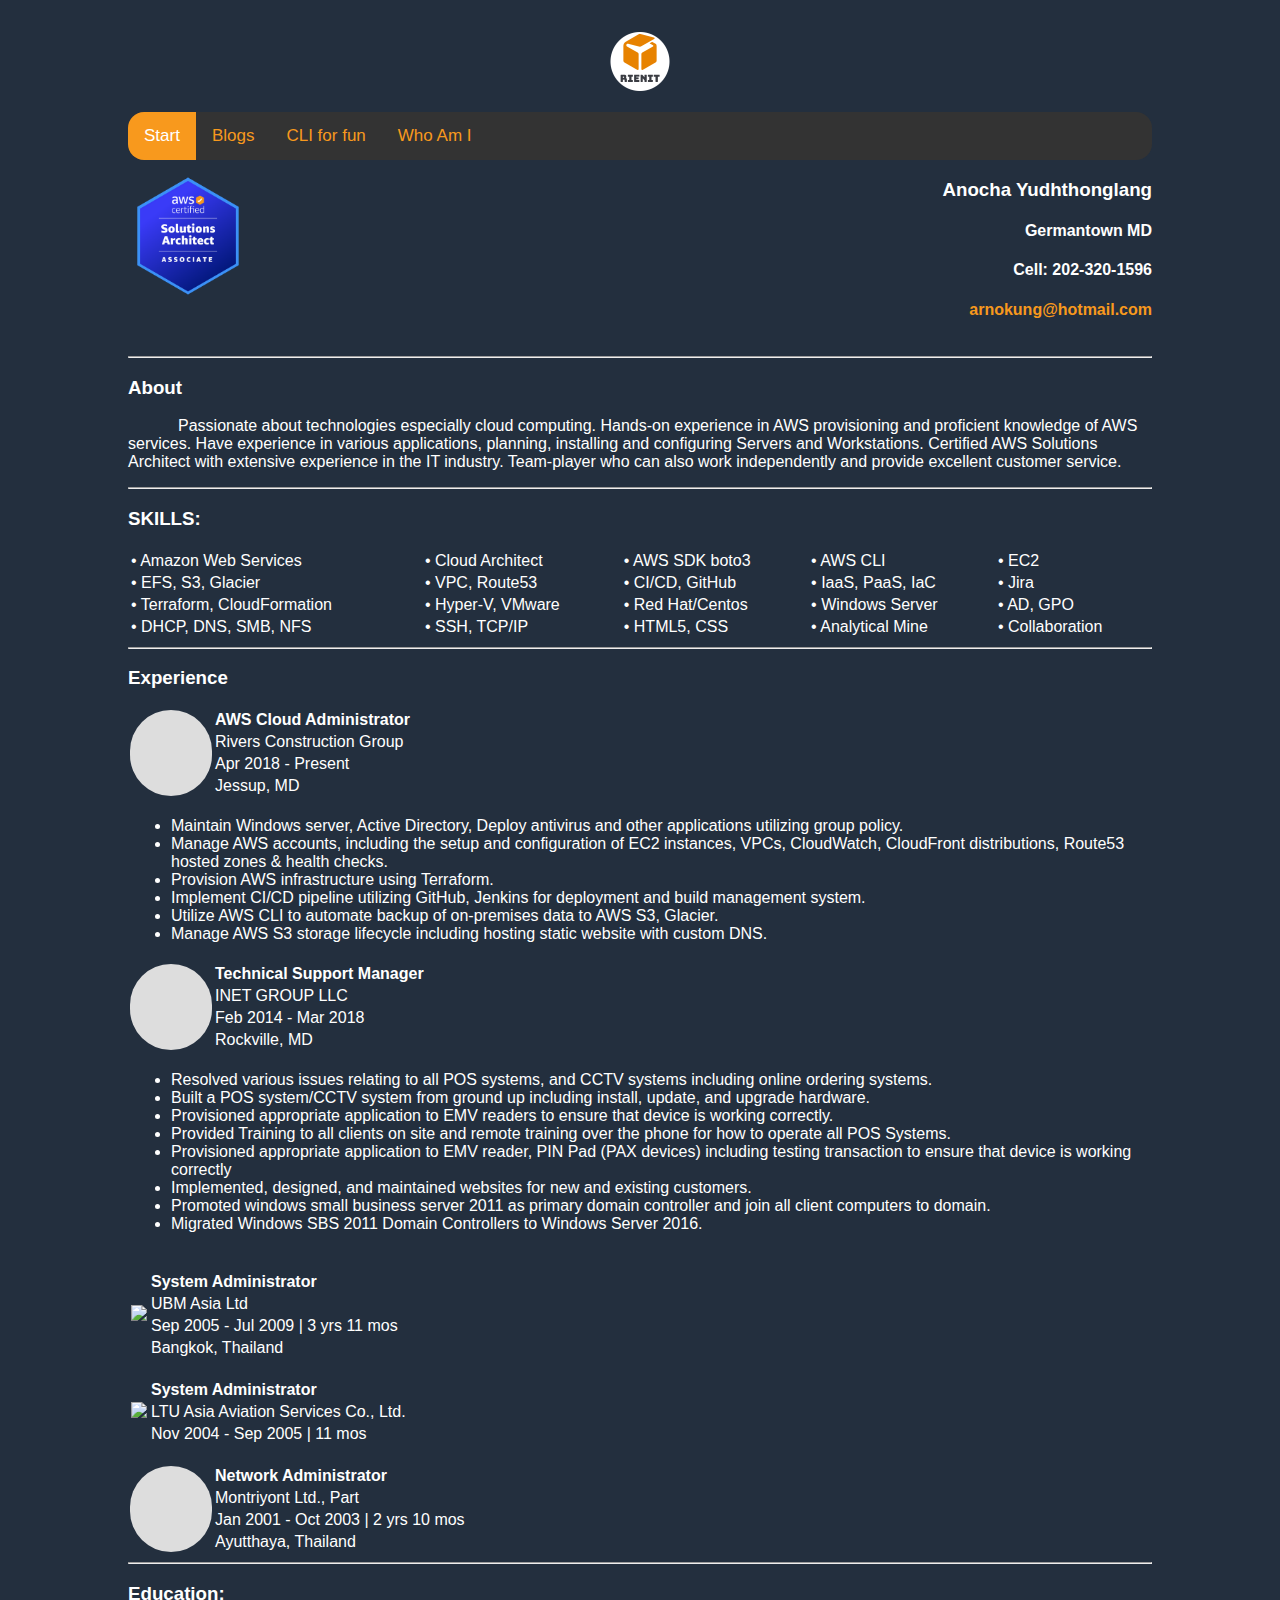
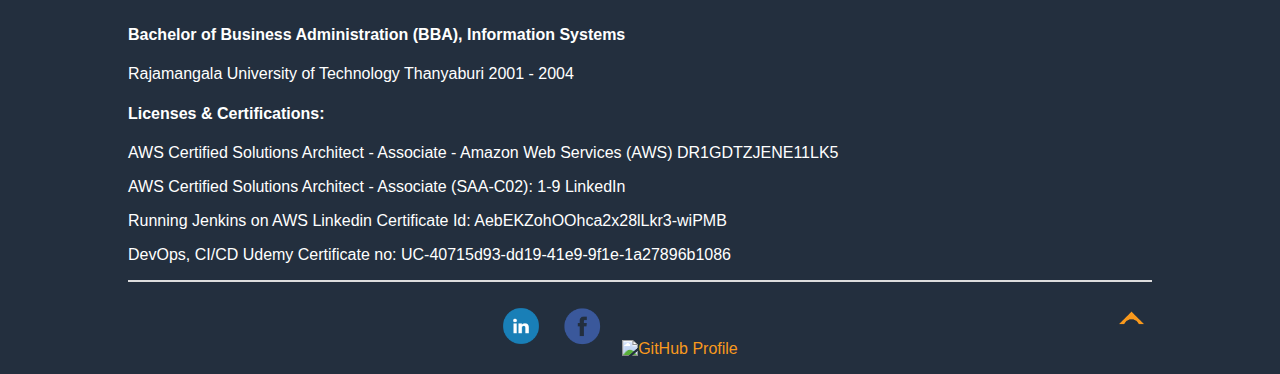
==== commit 52732c6a: "update about" ====
--- a/about.html
+++ b/about.html
@@ -27,7 +27,7 @@
            
             <div id="about">
                 <h3>About</h3>
-                <p class="indent">Certified AWS Solutions Architect with more than 10+ years of experience in the IT industry. Passionate about technologies especially cloud computing. Hands on experience in AWS provisioning and good knowledge of AWS services. Have experience in various applications, planning, installing and configuring Server/Workstation. Proven track record of excellent customer service. Team-player who can also work independently.
+                <p class="indent">Passionate about technologies especially cloud computing. Hands-on experience in AWS provisioning and proficient knowledge of AWS services. Have experience in various applications, planning, installing and configuring Servers and Workstations. Certified AWS Solutions Architect with extensive experience in the IT industry. Team-player who can also work independently and provide excellent customer service.
                     </p>    
             </div>
             <hr class="clear-float">
@@ -69,7 +69,7 @@
                 <table>
                     <tr>
                         <th rowspan="4"width="80px" class="nologo animatesecond fadeIn"></th>
-                        <th>System Administrator</th>
+                        <th>AWS Cloud Administrator</th>
                     </tr>
                         <tr>
                             <td>Rivers Construction Group </td>
@@ -88,7 +88,7 @@
                                 <ul style="background-color: none;">
                                     <li>Maintain Windows server, Active Directory, Deploy antivirus and other applications utilizing group policy.</li>
                                     <li>Manage AWS accounts, including the setup and configuration of EC2 instances, VPCs, CloudWatch, CloudFront distributions, Route53 hosted zones & health checks.</li>
-                                    <li>Provision AWS infrastructure with Terraform.</li>
+                                    <li>Provision AWS infrastructure using Terraform.</li>
                                     <li>Implement CI/CD pipeline utilizing GitHub, Jenkins for deployment and build management system.</li>
                                     <li>Utilize AWS CLI to automate backup of on-premises data to AWS S3, Glacier.</li>
                                     <li>Manage AWS S3 storage lifecycle including hosting static website with custom DNS.</li>                                    
@@ -209,6 +209,8 @@
                 <h4>Licenses & Certifications:</h4>
                 <p>AWS Certified Solutions Architect - Associate - Amazon Web Services (AWS) DR1GDTZJENE11LK5</p>
                 <p>AWS Certified Solutions Architect - Associate (SAA-C02): 1-9 LinkedIn</p>
+                <p>Running Jenkins on AWS Linkedin Certificate Id: AebEKZohOOhca2x28lLkr3-wiPMB</p>
+                <p>DevOps, CI/CD Udemy Certificate no: UC-40715d93-dd19-41e9-9f1e-1a27896b1086</p>
             <my-footer></my-footer>            
         </div>                    
                    
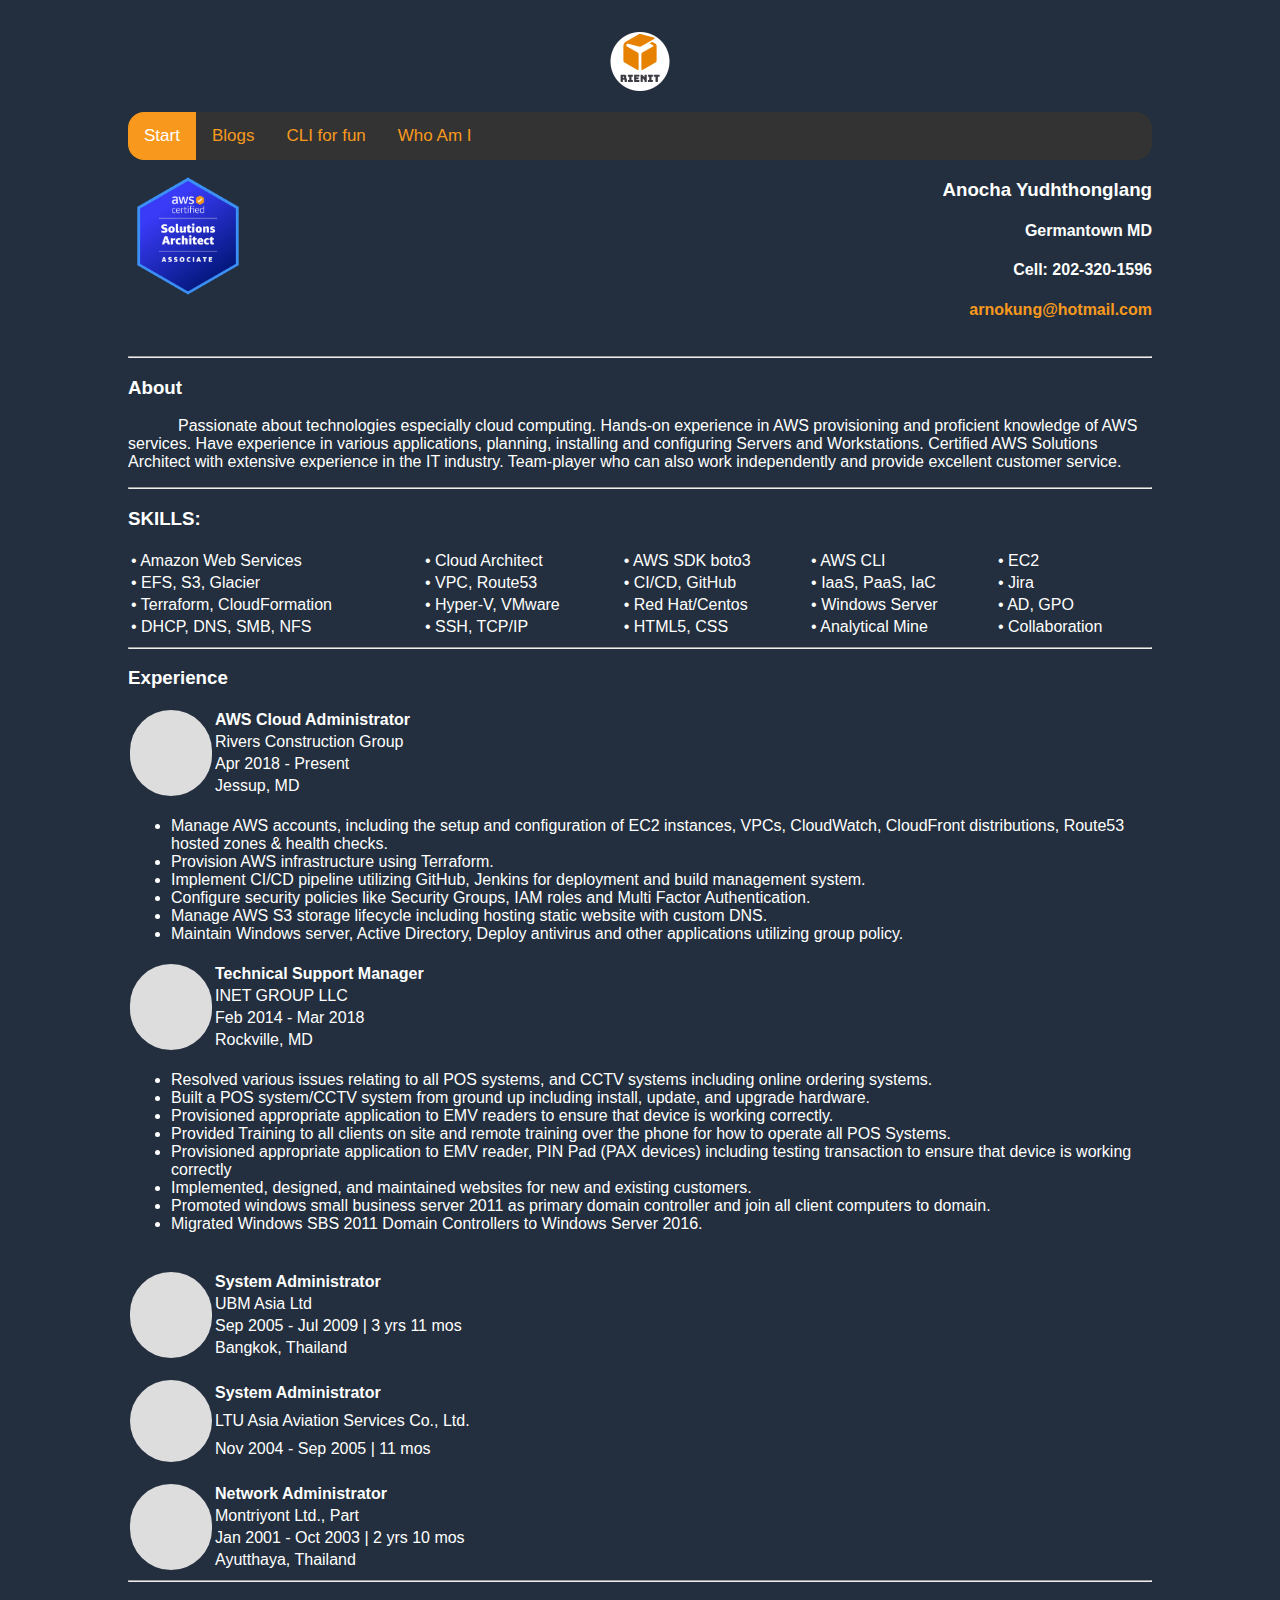
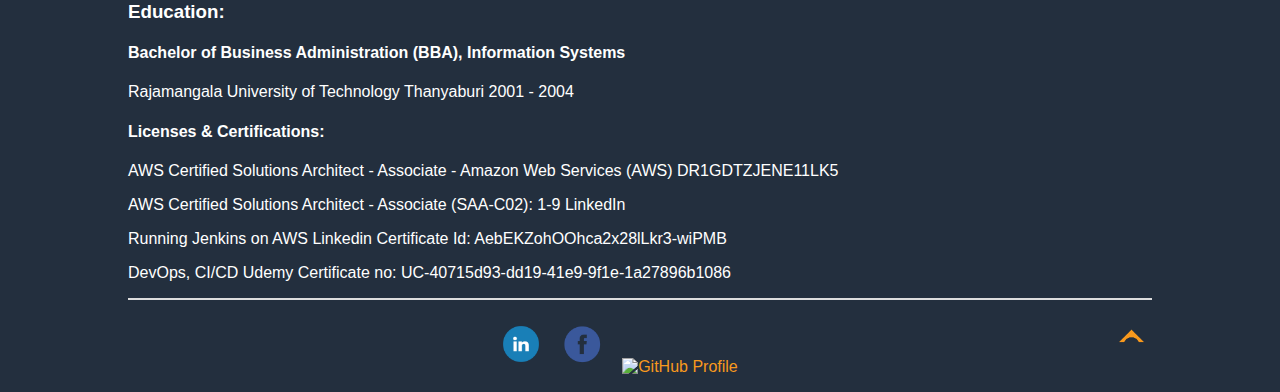
==== commit de84b53d: "Update about and images" ====
--- a/about.html
+++ b/about.html
@@ -86,12 +86,12 @@
                         <tr>
                             <td>
                                 <ul style="background-color: none;">
-                                    <li>Maintain Windows server, Active Directory, Deploy antivirus and other applications utilizing group policy.</li>
                                     <li>Manage AWS accounts, including the setup and configuration of EC2 instances, VPCs, CloudWatch, CloudFront distributions, Route53 hosted zones & health checks.</li>
                                     <li>Provision AWS infrastructure using Terraform.</li>
                                     <li>Implement CI/CD pipeline utilizing GitHub, Jenkins for deployment and build management system.</li>
-                                    <li>Utilize AWS CLI to automate backup of on-premises data to AWS S3, Glacier.</li>
+                                    <li>Configure security policies like Security Groups, IAM roles and Multi Factor Authentication.</li>
                                     <li>Manage AWS S3 storage lifecycle including hosting static website with custom DNS.</li>                                    
+                                    <li>Maintain Windows server, Active Directory, Deploy antivirus and other applications utilizing group policy.</li>
                                 </ul>
                             </td>
                         </tr>    
@@ -142,7 +142,7 @@
                 <br>
                 <table>
                     <tr>    
-                        <th rowspan="4"><img class="cat animatesecond fadeIn" src ="https://media-exp1.licdn.com/dms/image/C560BAQHz5aDlpJiy1Q/company-logo_100_100/0/1557917296625?e=1655337600&v=beta&t=FpA65iNPy4ipggiPH9jcpCcjEKKFwitsMM1RgIGnwiQ" width="80px"></th>
+                        <th rowspan="4"width="80px" class="nologo animatesecond fadeIn"></th>
                         <th>System Administrator</th>
                     </tr>
                     <tr>
@@ -158,7 +158,7 @@
                 <br>
                 <table>
                     <tr>    
-                        <th rowspan="4"><img class="cat animatesecond fadeIn" src ="https://media-exp1.licdn.com/dms/image/C560BAQGBrrVHJ8kJjA/company-logo_100_100/0/1546502694669?e=1655337600&v=beta&t=zHqs_RJYpHQhL8OLYo72RuTO6qtdXw32MZj9tl0Tk8s"style="width: 80px"></th>
+                        <th rowspan="4"width="80px" class="nologo animatesecond fadeIn"></th>
                         <th>System Administrator</th>
                     </tr>
 
